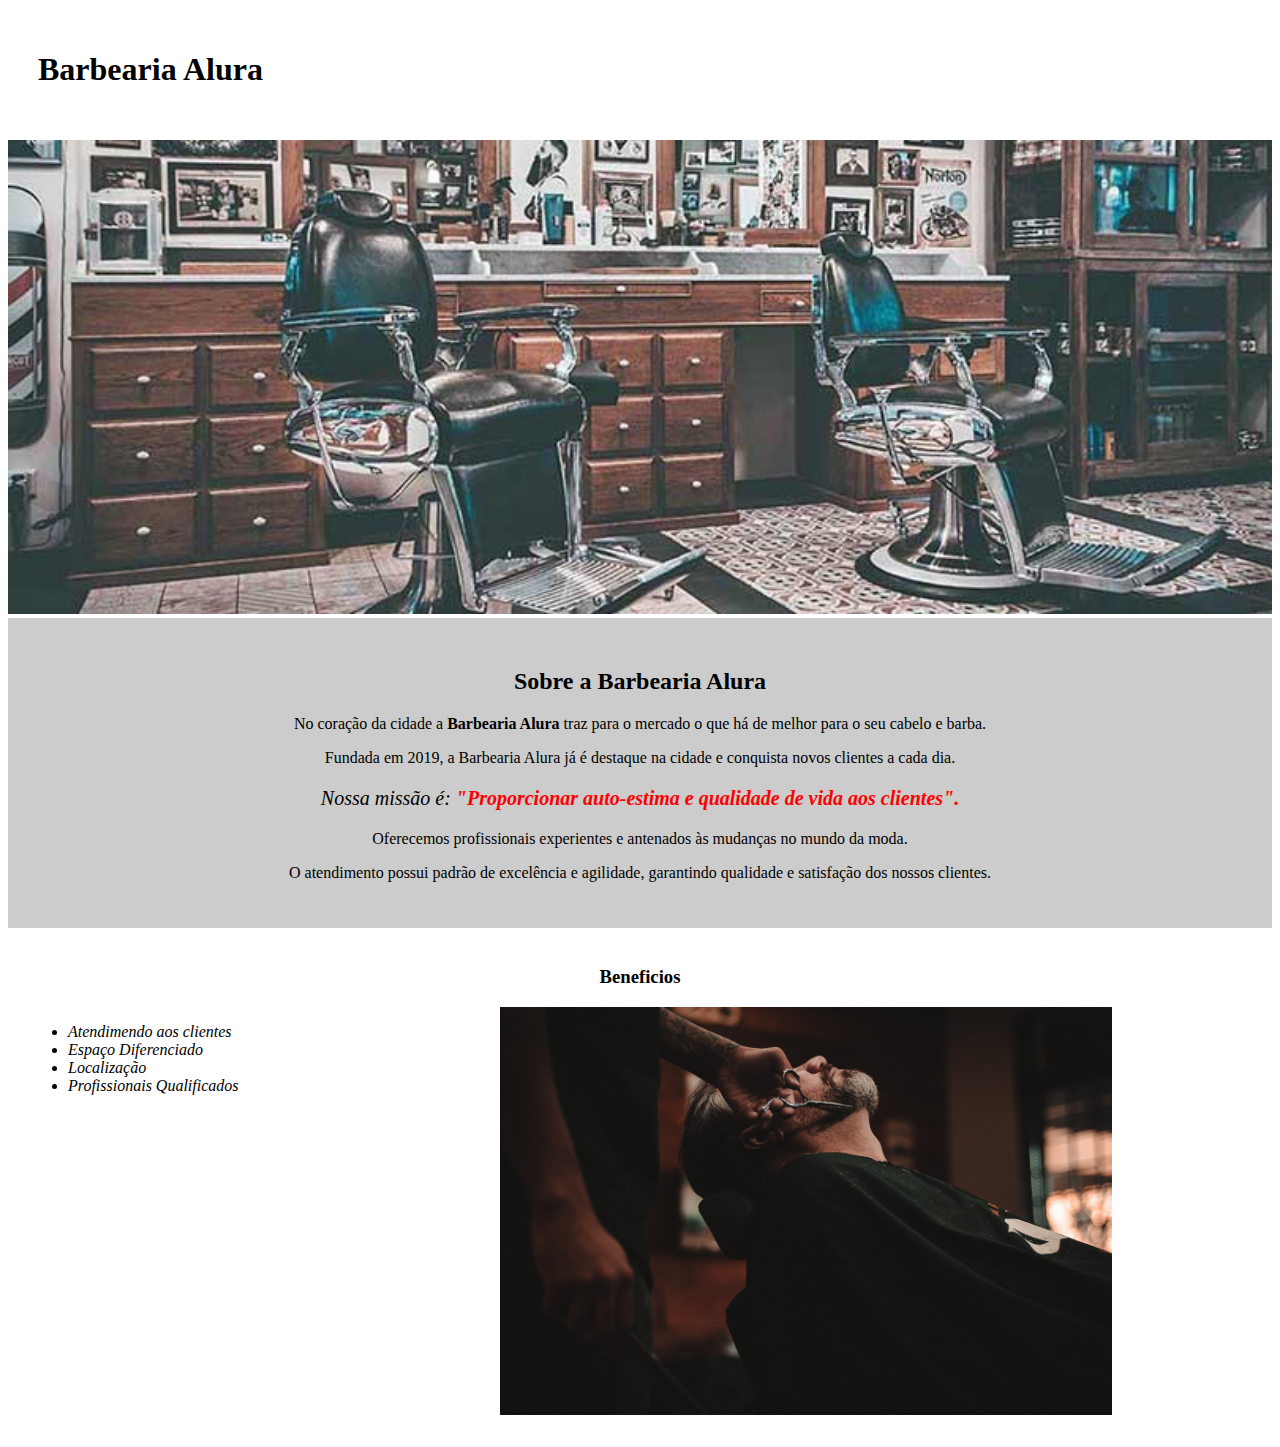
==== index.html @ 60bf3281 "curso 1 finalizado" ====
<!DOCTYPE html> <!-- versao do html-->
<html lang="pt-br"> <!--Tradução para linguagem do SO-->
    <head> <!--Informações que estão sendo passadas para o navegador-->
        <meta charset="UTF-8"> <!-- Passa a informação dos caracteres/dicionario -->
        <title>Barbearia Alura</title> <!--Titulo da aba do navegador-->
        <link rel="stylesheet" type="text/css" href="css/style.css"> <!--forma mais usada de alterar estilo css-->
    </head> 
    <body> <!--Informações que quer mostrar no navegador-->
        <header><!--Primeira mensagem a ser apresentada-->
            <h1 class="titulo-principal">Barbearia Alura</h1>
        </header>
        <img id="banner" src="img/banner.jpg">
        <div class="principal"> <!--As divisões têm por padrão não interferir na apresentação visual do nosso conteúdo.
             Elas servem para marcarmos nosso conteúdo, e, a partir do CSS fazermos os efeitos que quisermos. 
             Mas como vamos marcar o conteúdo?-->

            <h2 class="titulo-centralizado">Sobre a Barbearia Alura</h2>
            <p>No coração da cidade a <strong> Barbearia Alura </strong> traz para o mercado o que há de melhor para o seu cabelo e barba.</p>
            <p>Fundada em 2019, a Barbearia Alura já é destaque na cidade e conquista novos clientes a cada dia.</p>
            <p id="missao"><em>Nossa missão é: 
                <strong>"Proporcionar auto-estima e qualidade de vida aos clientes".</em></strong></p>  <!-- Italico -->
            <p>Oferecemos profissionais experientes e antenados às mudanças no mundo da moda.</p>
            <p>O atendimento possui padrão de excelência e agilidade, garantindo qualidade e satisfação dos nossos clientes.</p>
        </div>

        <div class="beneficios">
            <h3 class="titulo-centralizado"> Beneficios </h3>
            <ul> <!--As listas não numeradas são usadas para listar itens, sem se preocupar com sua sequência-->
            <li class="itens">Atendimendo aos clientes </li> <!--é usado para representar um item que faz parte de uma lista-->
            <li class="itens">Espaço Diferenciado </li>
            <li class="itens">Localização </li>
            <li class="itens">Profissionais Qualificados </li>
            </ul>
        <img src="img/beneficios.jpg" class="imagembeneficio">
        </div>
    </body>
</html>
---- css/style.css ----
/**CORES: Hexadecimal, RGB e com os nomes das cores, O CSS não aceita a representação das cores em binários e numérica. */
/** Estrutura do css segue a estrutura do html */
body{
 
}

.principal {
    background: #CCCCCC;
    padding: 30px;
}

#banner{ /** chamada por id */
    width: 100%;
}

.titulo-principal{
    padding: 30px;
}

p {
    text-align: center
    
}

#missao{ 
    font-size: 20px;
    text-align: center
}

em strong{ /** vai buscar o strong apenas dentro do em */
    color: #FF0000
}

.itens{
    font-style: italic
}

.beneficios{
    padding: 20px;
    background: #FFFFFF
}

.titulo-centralizado{
    text-align: center
}

ul{
    display: inline-block;
    vertical-align: top;
    width: 20%;
    margin-right: 15%;
}

.imagembeneficio{
    width: 50%
}
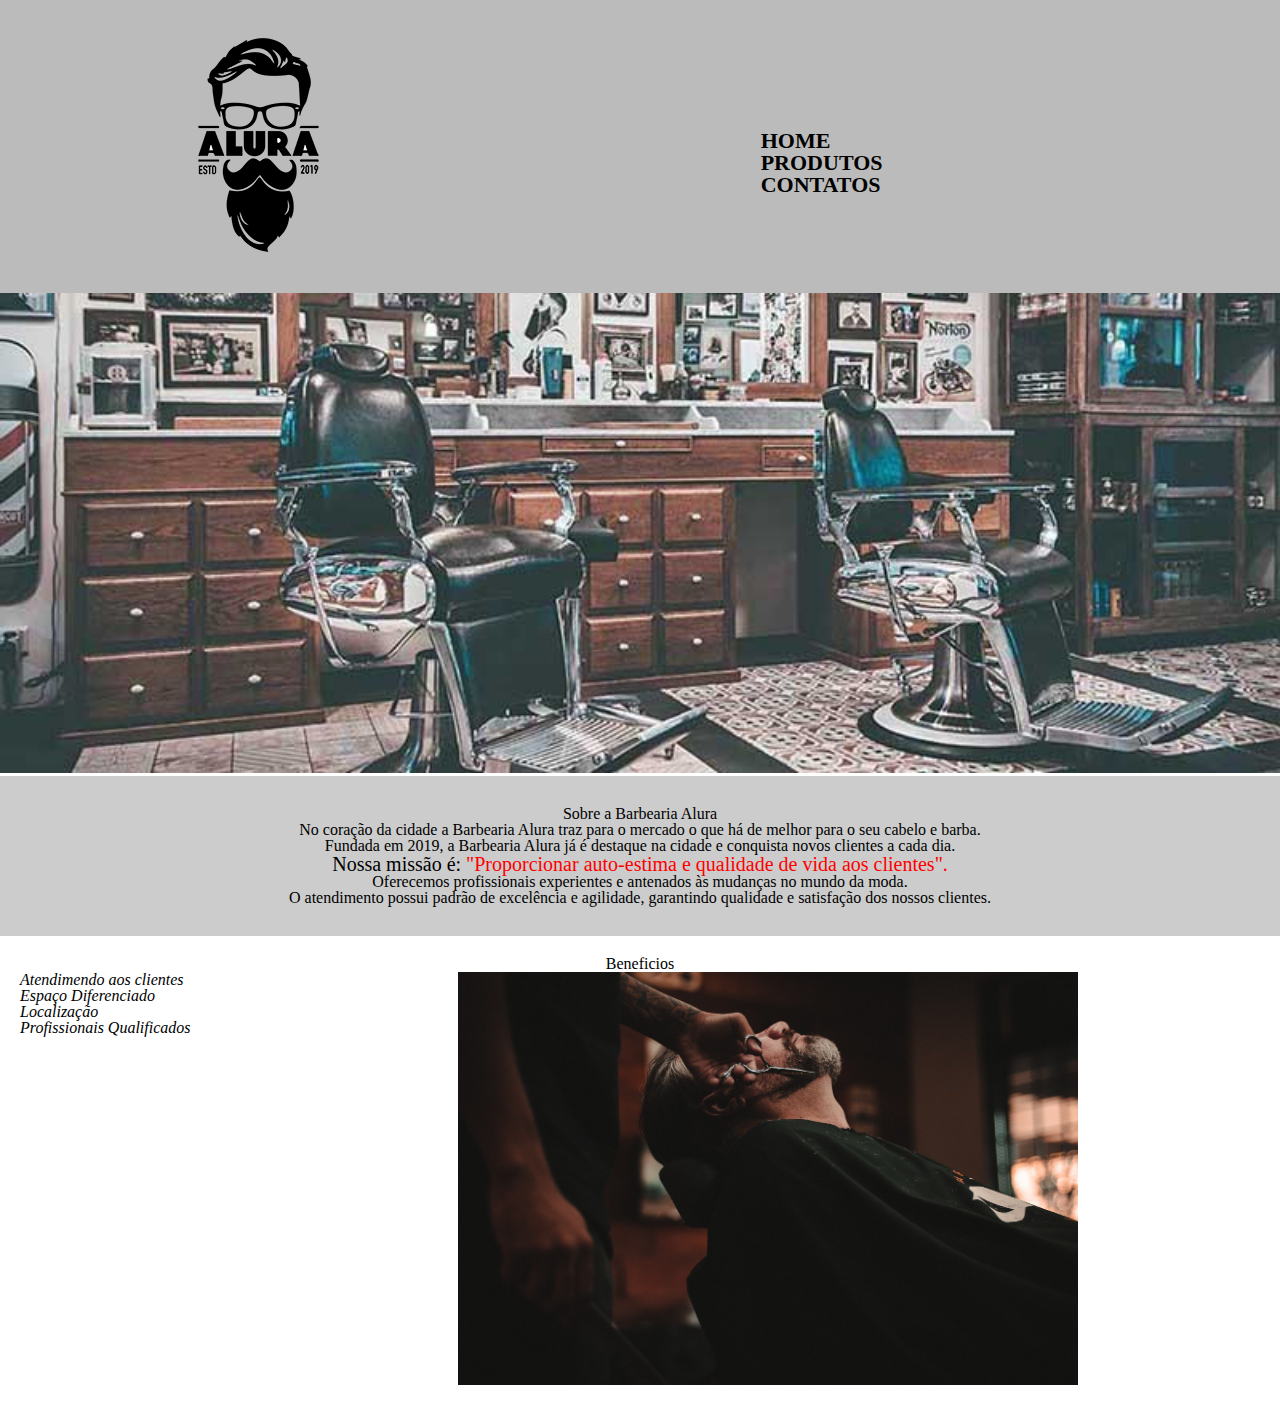
==== commit 39071e89: "pagina produtos" ====
--- a/index.html
+++ b/index.html
@@ -3,12 +3,23 @@
     <head> <!--Informações que estão sendo passadas para o navegador-->
         <meta charset="UTF-8"> <!-- Passa a informação dos caracteres/dicionario -->
         <title>Barbearia Alura</title> <!--Titulo da aba do navegador-->
+        <link rel="stylesheet" href="css/reset.css">
         <link rel="stylesheet" type="text/css" href="css/style.css"> <!--forma mais usada de alterar estilo css-->
+        <link rel="stylesheet" type="text/css" href="css/produtos.css">
     </head> 
     <body> <!--Informações que quer mostrar no navegador-->
-        <header><!--Primeira mensagem a ser apresentada-->
-            <h1 class="titulo-principal">Barbearia Alura</h1>
-        </header>
+        <header>
+                <div class="caixa">
+                    <h1><img src="img/logo.png"></h1>
+                    <nav> <!--Navegação-->
+                    <ul>
+                        <li><a href="index.html">Home</a></li>
+                        <li><a href="produtos.html">Produtos</a></li>
+                        <li><a href="contatos.html">Contatos</a></li>
+                    </ul>
+                    </nav>
+                </div>
+            </header>
         <img id="banner" src="img/banner.jpg">
         <div class="principal"> <!--As divisões têm por padrão não interferir na apresentação visual do nosso conteúdo.
              Elas servem para marcarmos nosso conteúdo, e, a partir do CSS fazermos os efeitos que quisermos. 
--- a/css/style.css
+++ b/css/style.css
@@ -45,7 +45,7 @@
 }
 
 ul{
-    display: inline-block;
+    display: inline-block; /* O tamanho pode ser ajustado, tanto na largura, quanto na altura. */
     vertical-align: top;
     width: 20%;
     margin-right: 15%;
--- a/css/produtos.css
+++ b/css/produtos.css
@@ -0,0 +1,65 @@
+header{
+    background: #BBBBBB;
+    padding: 20px 0; 
+}
+.caixa{
+    position: relative;
+    width: 940px; /* largura padrao da web */
+    margin: 0 auto;
+
+}
+
+nav{
+    position: absolute;
+    top: 110px;
+    right: 0px;
+}
+
+nav li{
+/* Forma de como os itens são exibidos (Display) inline = tag = conteudo / block = sempre 100% da pagina*/
+display: inline;
+/* Inline as listas que estavam em colunas viram linhas */
+    margin: 0 0 0 15px;
+}
+
+nav a{
+    text-transform: uppercase;
+    color: #000000;
+    font-weight: bold;
+    font-size: 22px;
+    text-decoration: none;
+}
+
+.produtos{
+    width: 940px;
+    margin: 0 auto;
+    padding: 50px 0px;
+}
+
+.produtos li{
+    display: inline-block; /* O tamanho pode ser ajustado, tanto na largura, quanto na altura. */
+    text-align: center;
+    width: 30%;
+    vertical-align: top;
+    margin: 0 1.5%; /* espaçamento interno */
+    padding: 30px 20px;
+    box-sizing: border-box;
+    border: 2px solid #000000; /* borda fica posicionada entre o padding e a margin. */
+    border-radius: 10px;  
+}
+
+.produtos h2{
+    font-size: 30px;
+    font-weight: bold;
+
+}
+
+.produto-descr{
+    font-size: 18px;
+}
+
+.produto-preco{
+    font-size: 22px;
+    font-weight: bold;
+    margin: 10px 0 0;
+}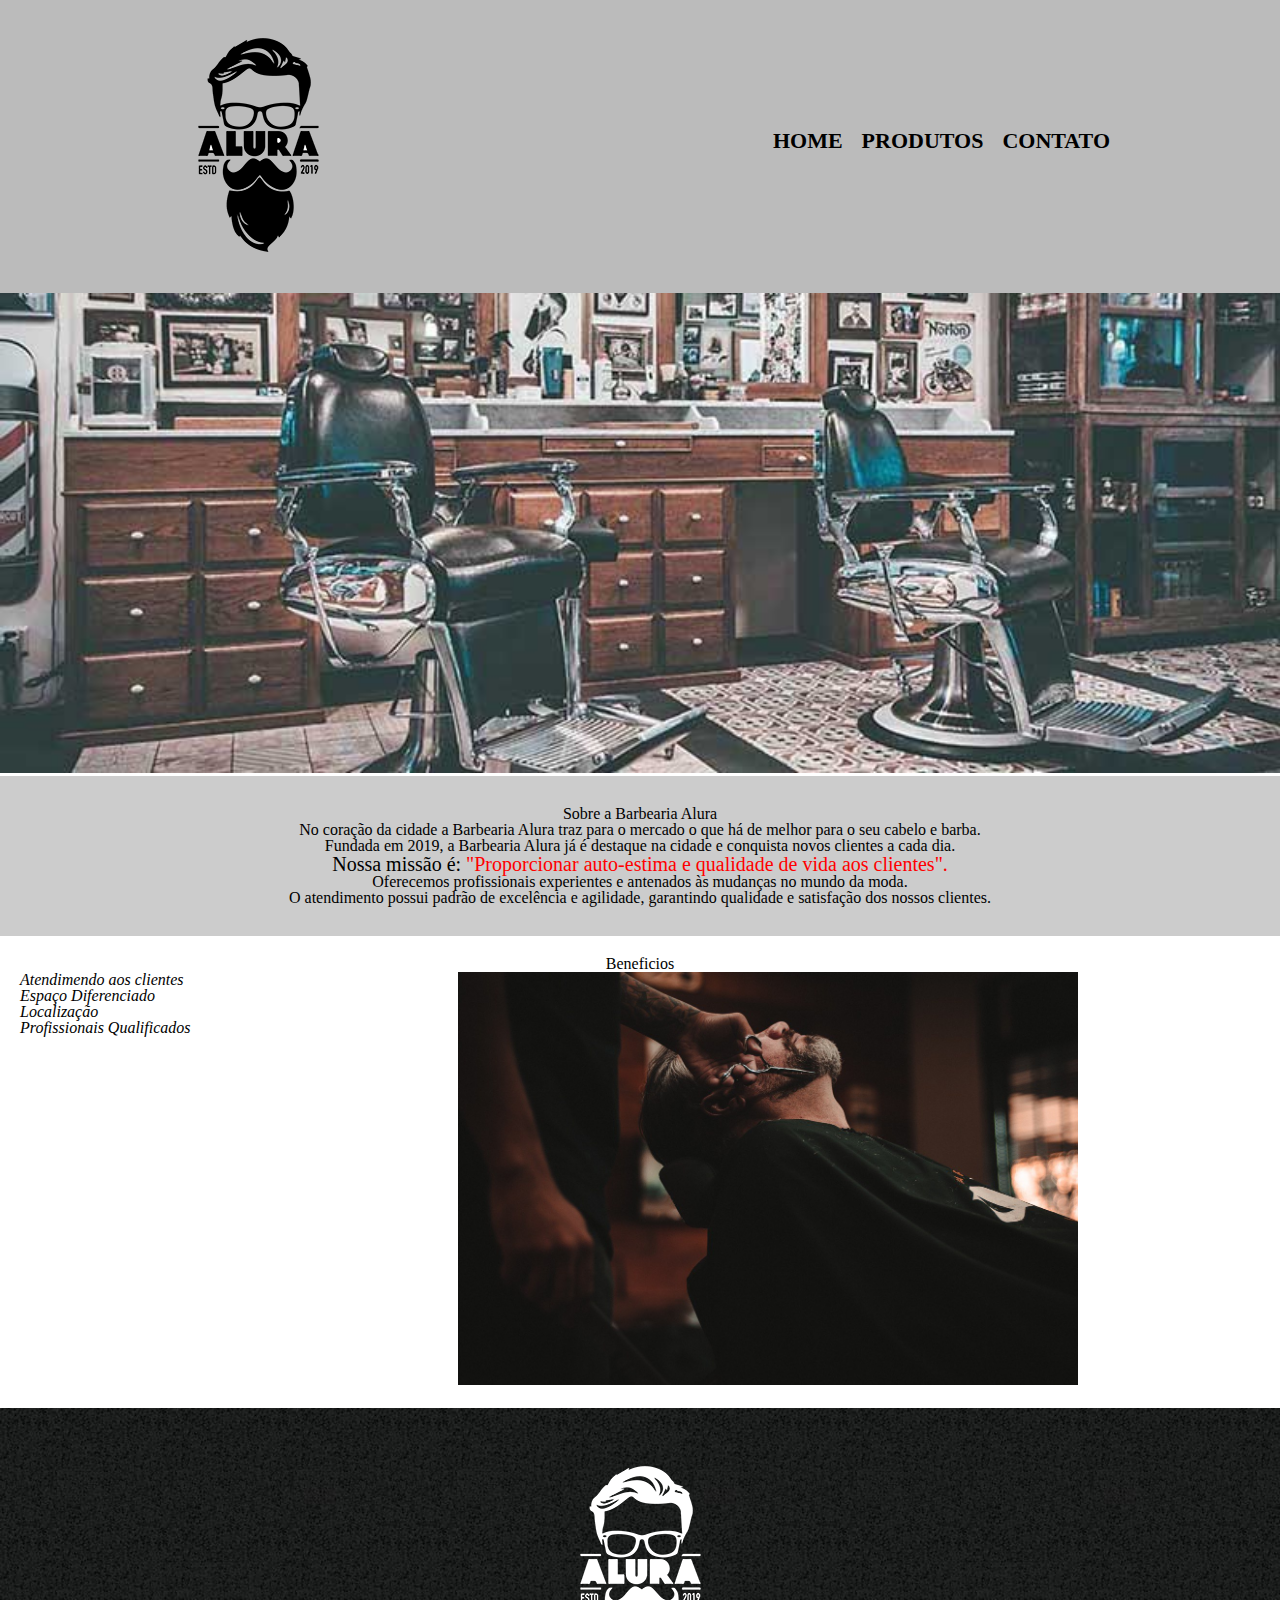
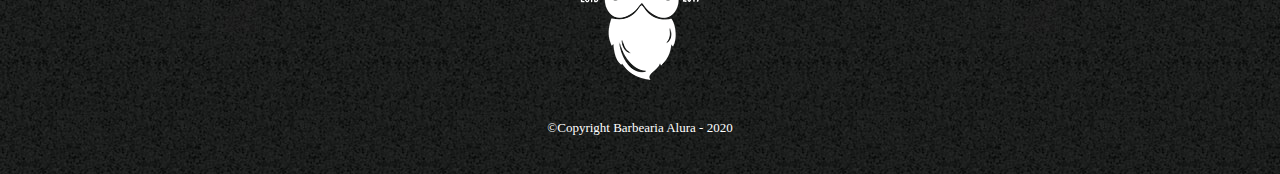
==== commit 390a5c14: "curso 3 de html" ====
--- a/index.html
+++ b/index.html
@@ -1,25 +1,25 @@
-<!DOCTYPE html> <!-- versao do html-->
-<html lang="pt-br"> <!--Tradução para linguagem do SO-->
-    <head> <!--Informações que estão sendo passadas para o navegador-->
-        <meta charset="UTF-8"> <!-- Passa a informação dos caracteres/dicionario -->
-        <title>Barbearia Alura</title> <!--Titulo da aba do navegador-->
+<!DOCTYPE html>
+<html lang="pt-br">
+    <head>
+        <meta charset="UTF-8" />
+        <title>Barbearia Alura</title>
         <link rel="stylesheet" href="css/reset.css">
-        <link rel="stylesheet" type="text/css" href="css/style.css"> <!--forma mais usada de alterar estilo css-->
-        <link rel="stylesheet" type="text/css" href="css/produtos.css">
-    </head> 
-    <body> <!--Informações que quer mostrar no navegador-->
-        <header>
-                <div class="caixa">
-                    <h1><img src="img/logo.png"></h1>
-                    <nav> <!--Navegação-->
-                    <ul>
-                        <li><a href="index.html">Home</a></li>
-                        <li><a href="produtos.html">Produtos</a></li>
-                        <li><a href="contatos.html">Contatos</a></li>
-                    </ul>
-                    </nav>
-                </div>
-            </header>
+        <link rel="stylesheet" href="css/style.css">
+        <link rel="stylesheet" href="css/style-home.css">
+    </head>
+    <body>
+    <header>
+        <div class="caixa">
+            <h1><img src="img/logo.png"></h1>
+            <nav> <!--Navegação-->
+            <ul class="navegacao">
+                <li><a href="index.html">Home</a></li>
+                <li><a href="produtos.html">Produtos</a></li>
+                <li><a href="contato.html">Contato</a></li>
+            </ul>
+            </nav>
+        </div>
+    </header>
         <img id="banner" src="img/banner.jpg">
         <div class="principal"> <!--As divisões têm por padrão não interferir na apresentação visual do nosso conteúdo.
              Elas servem para marcarmos nosso conteúdo, e, a partir do CSS fazermos os efeitos que quisermos. 
@@ -44,5 +44,9 @@
             </ul>
         <img src="img/beneficios.jpg" class="imagembeneficio">
         </div>
+        <footer> <!--Rodapé-->
+            <img src="img/logo-branco.png">
+            <p class="copyright">©Copyright Barbearia Alura - 2020</p>
+        </footer>
     </body>
 </html>--- a/css/style.css
+++ b/css/style.css
@@ -1,56 +1,120 @@
-/**CORES: Hexadecimal, RGB e com os nomes das cores, O CSS não aceita a representação das cores em binários e numérica. */
-/** Estrutura do css segue a estrutura do html */
-body{
- 
+header{
+    background: #BBBBBB;
+    padding: 20px 0; 
+}
+.caixa{
+    position: relative;
+    width: 940px; /* largura padrao da web */
+    margin: 0 auto;
+
 }
 
-.principal {
-    background: #CCCCCC;
-    padding: 30px;
+nav{
+    position: absolute;
+    top: 110px;
+    right: 0px;
 }
 
-#banner{ /** chamada por id */
-    width: 100%;
+nav li{
+/* Forma de como os itens são exibidos (Display) inline = tag = conteudo / block = sempre 100% da pagina*/
+display: inline;
+/* Inline as listas que estavam em colunas viram linhas */
+    margin: 0 0 0 15px;
 }
 
-.titulo-principal{
-    padding: 30px;
+nav a{
+    text-transform: uppercase;
+    color: #000000;
+    font-weight: bold;
+    font-size: 22px;
+    text-decoration: none;
+}
+nav a:hover {  /* Efeito ao passar no link */
+    color: #c78c19;
+    text-decoration: underline;
 }
 
-p {
-    text-align: center
+.produtos{
+    width: 940px;
+    margin: 0 auto;
+    padding: 50px 0px;
+}
+
+.produtos li{
+    display: inline-block; /* O tamanho pode ser ajustado, tanto na largura, quanto na altura. */
+    text-align: center;
+    width: 30%;
+    vertical-align: top;
+    margin: 0 1.5%; /* espaçamento interno */
+    padding: 30px 20px;
+    box-sizing: border-box;
+    border: 2px solid #000000; /* borda fica posicionada entre o padding e a margin. */
+    border-radius: 10px;  
+}
+
+.produtos li:hover{
+    border-color: #c78c19;
+}
+.produtos li:active{
+    border-color: #088c19;
+}
+
+.produtos li:hover h2{
+    font-size: 40px;
+}
+
+.produtos h2{
+    font-size: 30px;
+    font-weight: bold;
+
+}
+
+.produto-descr{
+    font-size: 18px;
+}
+
+.produto-preco{
+    font-size: 22px;
+    font-weight: bold;
+    margin: 10px 0 0;
+}
+
+footer{
+    text-align: center;
+    background: url("../img/bg.jpg");
+    padding: 40px 0px;
+}
+
+.copyright{
+    color: #FFFFFF;
+    font-size: 13px;
+    margin-top: 20px;
     
 }
 
-#missao{ 
-    font-size: 20px;
-    text-align: center
+main{
+    width: 940px;
+    margin: 0 auto;
+
 }
 
-em strong{ /** vai buscar o strong apenas dentro do em */
-    color: #FF0000
+form{
+    margin: 40px 0;
 }
 
-.itens{
-    font-style: italic
+form label, form p{
+    font-size: 20px;
+    display: block;
+    margin-bottom: 10px;
 }
 
-.beneficios{
-    padding: 20px;
-    background: #FFFFFF
+.input-padrao{
+    display: block;
+    margin-bottom: 20px;
+    padding: 10px 25px;
+    width: 50%;
 }
 
-.titulo-centralizado{
-    text-align: center
-}
-
-ul{
-    display: inline-block; /* O tamanho pode ser ajustado, tanto na largura, quanto na altura. */
-    vertical-align: top;
-    width: 20%;
-    margin-right: 15%;
-}
-
-.imagembeneficio{
-    width: 50%
+.checkbox{
+    margin: 20px 0px;
 }--- a/css/style-home.css
+++ b/css/style-home.css
@@ -0,0 +1,62 @@
+/**CORES: Hexadecimal, RGB e com os nomes das cores, O CSS não aceita a representação das cores em binários e numérica. */
+/** Estrutura do css segue a estrutura do html */
+body{
+ 
+}
+
+.principal {
+    background: #CCCCCC;
+    padding: 30px;
+}
+
+#banner{ /** chamada por id */
+    width: 100%;
+}
+
+.titulo-principal{
+    padding: 30px;
+}
+
+p {
+    text-align: center
+    
+}
+
+#missao{ 
+    font-size: 20px;
+    text-align: center
+}
+
+em strong{ /** vai buscar o strong apenas dentro do em */
+    color: #FF0000
+}
+
+.itens{
+    font-style: italic
+}
+
+.beneficios{
+    padding: 20px;
+    background: #FFFFFF
+}
+
+.titulo-centralizado{
+    text-align: center
+}
+
+ul{
+    display: inline-block; /* O tamanho pode ser ajustado, tanto na largura, quanto na altura. */
+    vertical-align: top;
+    width: 20%;
+    margin-right: 15%;
+}
+
+.navegacao{
+    display: inline;
+/* Inline as listas que estavam em colunas viram linhas */
+    margin: 0 0 0 15px;
+}
+
+.imagembeneficio{
+    width: 50%
+}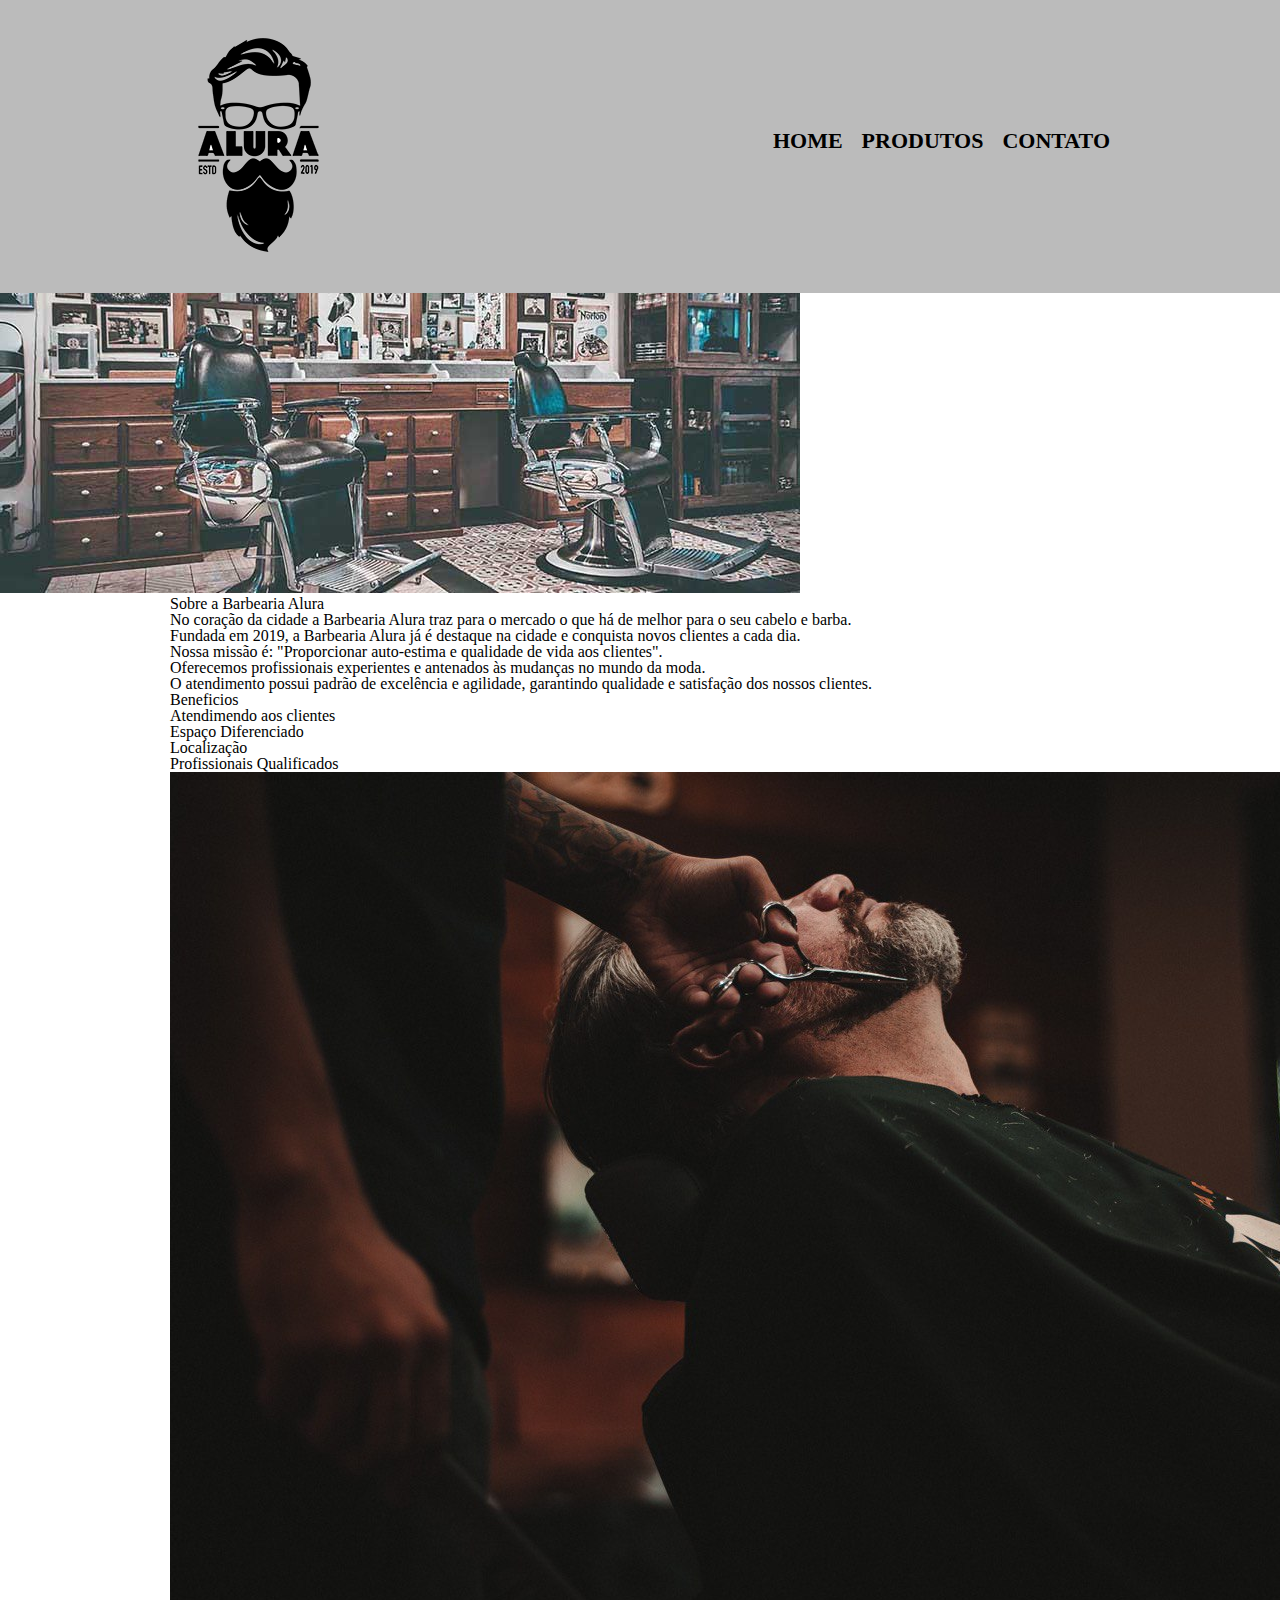
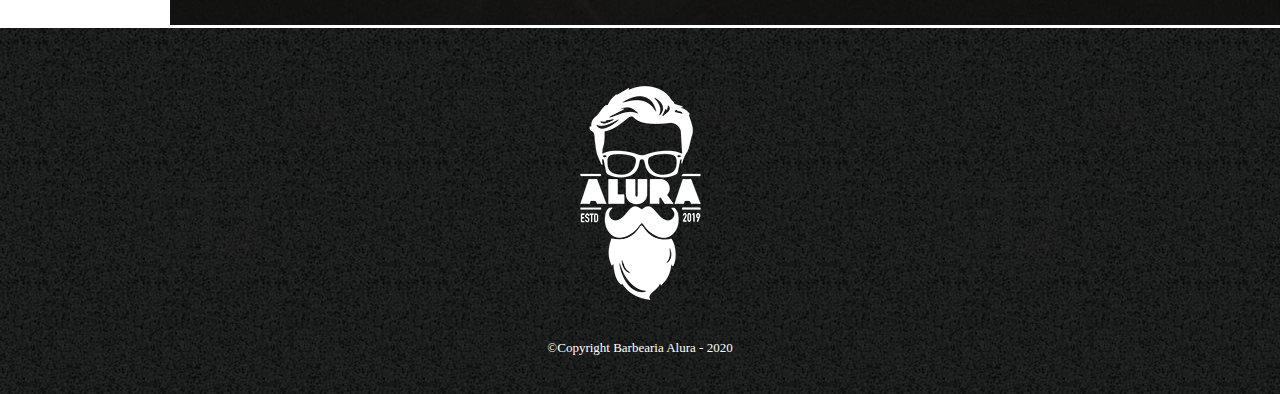
==== commit d397bc22: "curso pt 4" ====
--- a/index.html
+++ b/index.html
@@ -5,12 +5,11 @@
         <title>Barbearia Alura</title>
         <link rel="stylesheet" href="css/reset.css">
         <link rel="stylesheet" href="css/style.css">
-        <link rel="stylesheet" href="css/style-home.css">
     </head>
     <body>
     <header>
         <div class="caixa">
-            <h1><img src="img/logo.png"></h1>
+            <h1><img src="img/logo.png" alt="Logo da Barbearia Alura"></h1>
             <nav> <!--Navegação-->
             <ul class="navegacao">
                 <li><a href="index.html">Home</a></li>
@@ -20,11 +19,10 @@
             </nav>
         </div>
     </header>
+
         <img id="banner" src="img/banner.jpg">
-        <div class="principal"> <!--As divisões têm por padrão não interferir na apresentação visual do nosso conteúdo.
-             Elas servem para marcarmos nosso conteúdo, e, a partir do CSS fazermos os efeitos que quisermos. 
-             Mas como vamos marcar o conteúdo?-->
-
+    <main>
+        <section class="principal">
             <h2 class="titulo-centralizado">Sobre a Barbearia Alura</h2>
             <p>No coração da cidade a <strong> Barbearia Alura </strong> traz para o mercado o que há de melhor para o seu cabelo e barba.</p>
             <p>Fundada em 2019, a Barbearia Alura já é destaque na cidade e conquista novos clientes a cada dia.</p>
@@ -32,9 +30,9 @@
                 <strong>"Proporcionar auto-estima e qualidade de vida aos clientes".</em></strong></p>  <!-- Italico -->
             <p>Oferecemos profissionais experientes e antenados às mudanças no mundo da moda.</p>
             <p>O atendimento possui padrão de excelência e agilidade, garantindo qualidade e satisfação dos nossos clientes.</p>
-        </div>
+            </section>
 
-        <div class="beneficios">
+        <section class="beneficios">
             <h3 class="titulo-centralizado"> Beneficios </h3>
             <ul> <!--As listas não numeradas são usadas para listar itens, sem se preocupar com sua sequência-->
             <li class="itens">Atendimendo aos clientes </li> <!--é usado para representar um item que faz parte de uma lista-->
@@ -43,9 +41,11 @@
             <li class="itens">Profissionais Qualificados </li>
             </ul>
         <img src="img/beneficios.jpg" class="imagembeneficio">
-        </div>
+        </section>
+
+    </main>
         <footer> <!--Rodapé-->
-            <img src="img/logo-branco.png">
+            <img src="img/logo-branco.png" alt="Logo da Barbearia Alura">
             <p class="copyright">©Copyright Barbearia Alura - 2020</p>
         </footer>
     </body>
--- a/css/style.css
+++ b/css/style.css
@@ -102,7 +102,7 @@
     margin: 40px 0;
 }
 
-form label, form p{
+form label, form legend{
     font-size: 20px;
     display: block;
     margin-bottom: 10px;
@@ -117,4 +117,38 @@
 
 .checkbox{
     margin: 20px 0px;
+}
+
+.enviar{
+    width: 40%;
+    padding: 15px 0;
+    background: orange;
+    color: white;
+    font-weight: bold;
+    font-size: 18px;
+    border: none;
+    border-radius: 5px;
+    transition: 1s all;
+    cursor: pointer;
+}
+
+.enviar:hover{
+    background: darkorange;
+    transform:  scale(1.1);
+}
+
+table{
+    margin: 20px 0 40px;
+}
+
+thead{
+    background: #555555;
+    color: white;
+    font-weight: bold;
+
+}
+
+td, th{
+    border: 1px solid #000000;
+    padding: 15px 8px;
 }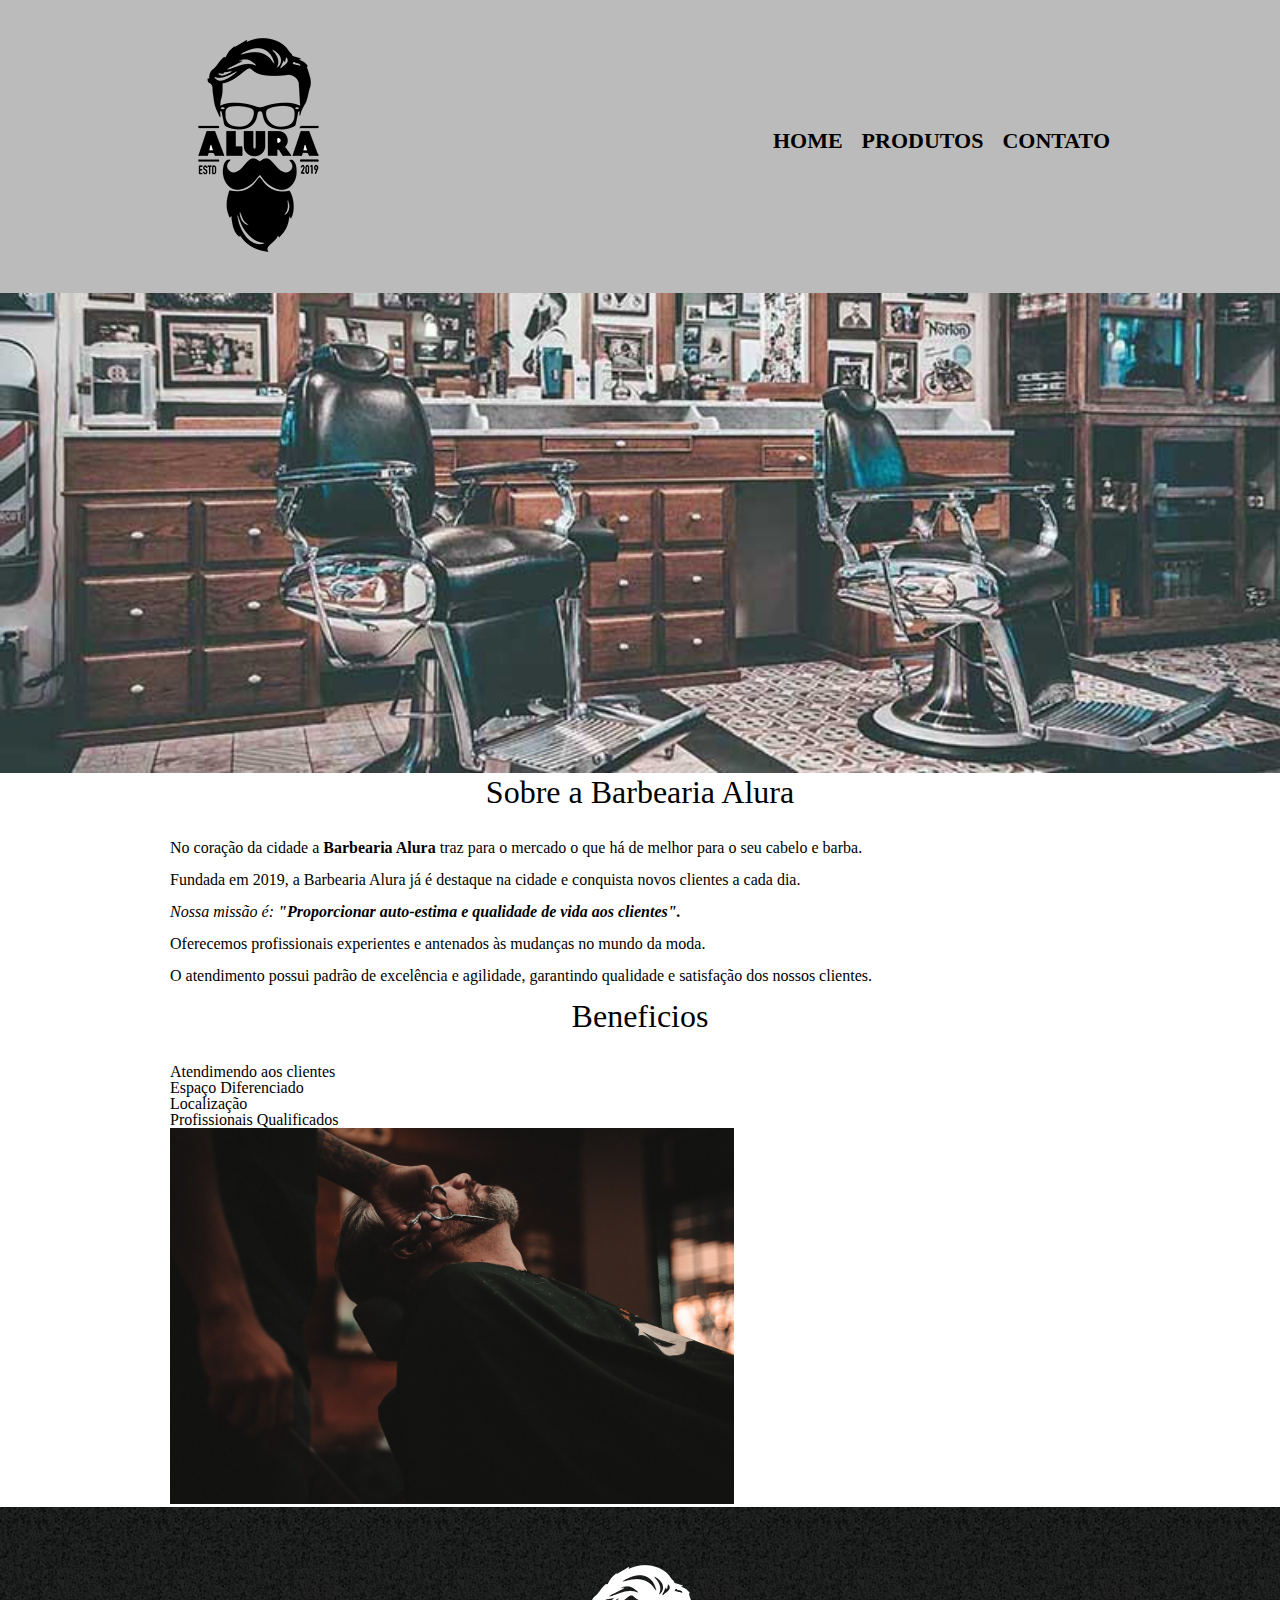
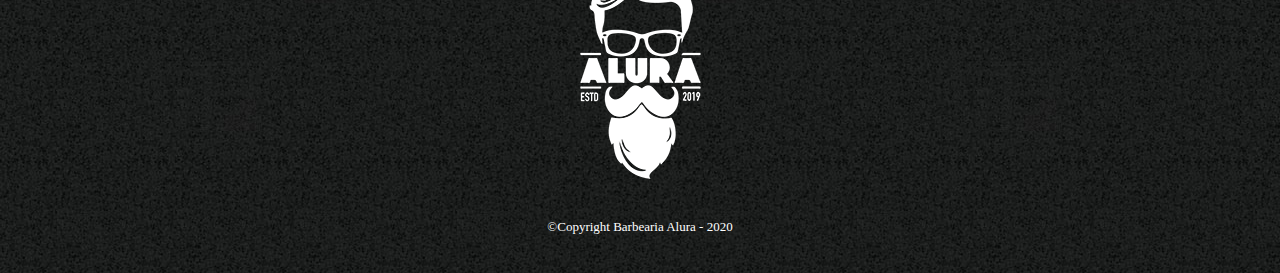
==== commit bea089e2: "parte 4" ====
--- a/index.html
+++ b/index.html
@@ -20,10 +20,10 @@
         </div>
     </header>
 
-        <img id="banner" src="img/banner.jpg">
+        <img class="banner" src="img/banner.jpg">
     <main>
         <section class="principal">
-            <h2 class="titulo-centralizado">Sobre a Barbearia Alura</h2>
+            <h2 class="titulo-principal">Sobre a Barbearia Alura</h2>
             <p>No coração da cidade a <strong> Barbearia Alura </strong> traz para o mercado o que há de melhor para o seu cabelo e barba.</p>
             <p>Fundada em 2019, a Barbearia Alura já é destaque na cidade e conquista novos clientes a cada dia.</p>
             <p id="missao"><em>Nossa missão é: 
@@ -33,14 +33,14 @@
             </section>
 
         <section class="beneficios">
-            <h3 class="titulo-centralizado"> Beneficios </h3>
+            <h3 class="titulo-principal"> Beneficios </h3>
             <ul> <!--As listas não numeradas são usadas para listar itens, sem se preocupar com sua sequência-->
             <li class="itens">Atendimendo aos clientes </li> <!--é usado para representar um item que faz parte de uma lista-->
             <li class="itens">Espaço Diferenciado </li>
             <li class="itens">Localização </li>
             <li class="itens">Profissionais Qualificados </li>
             </ul>
-        <img src="img/beneficios.jpg" class="imagembeneficio">
+        <img src="img/beneficios.jpg" class="imagem-beneficio">
         </section>
 
     </main>
--- a/css/style.css
+++ b/css/style.css
@@ -151,4 +151,32 @@
 td, th{
     border: 1px solid #000000;
     padding: 15px 8px;
+}
+
+/* CSS da pagina inicial */
+
+.banner{
+    width: 100%;
+}
+
+.titulo-principal{
+    text-align: center;
+    font-size: 2em;
+    margin: 0 0 1em;
+}
+
+.principal p {
+    margin:  0 0 1em;
+}
+
+.principal strong{
+    font-weight: bold;
+}
+
+.principal em {
+    font-style: italic;
+}
+
+.imagem-beneficio{
+    width: 60%;
 }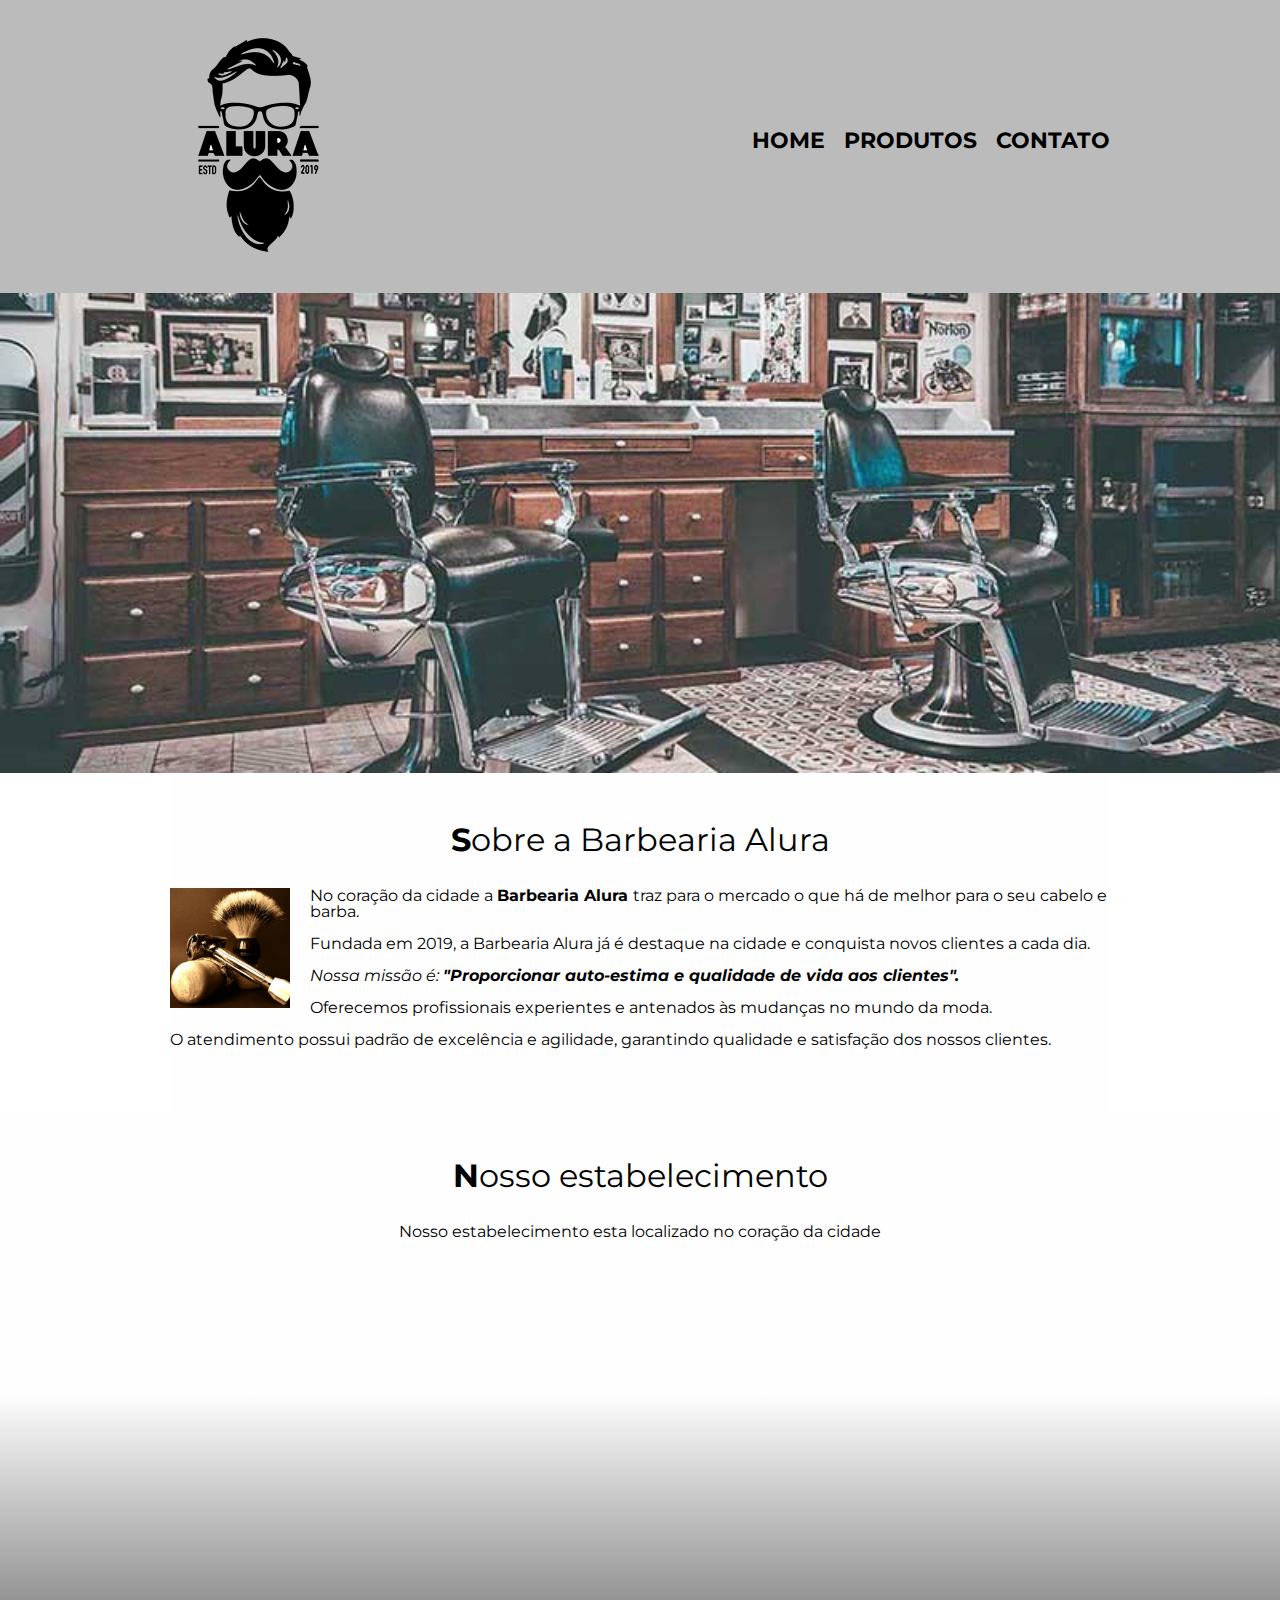
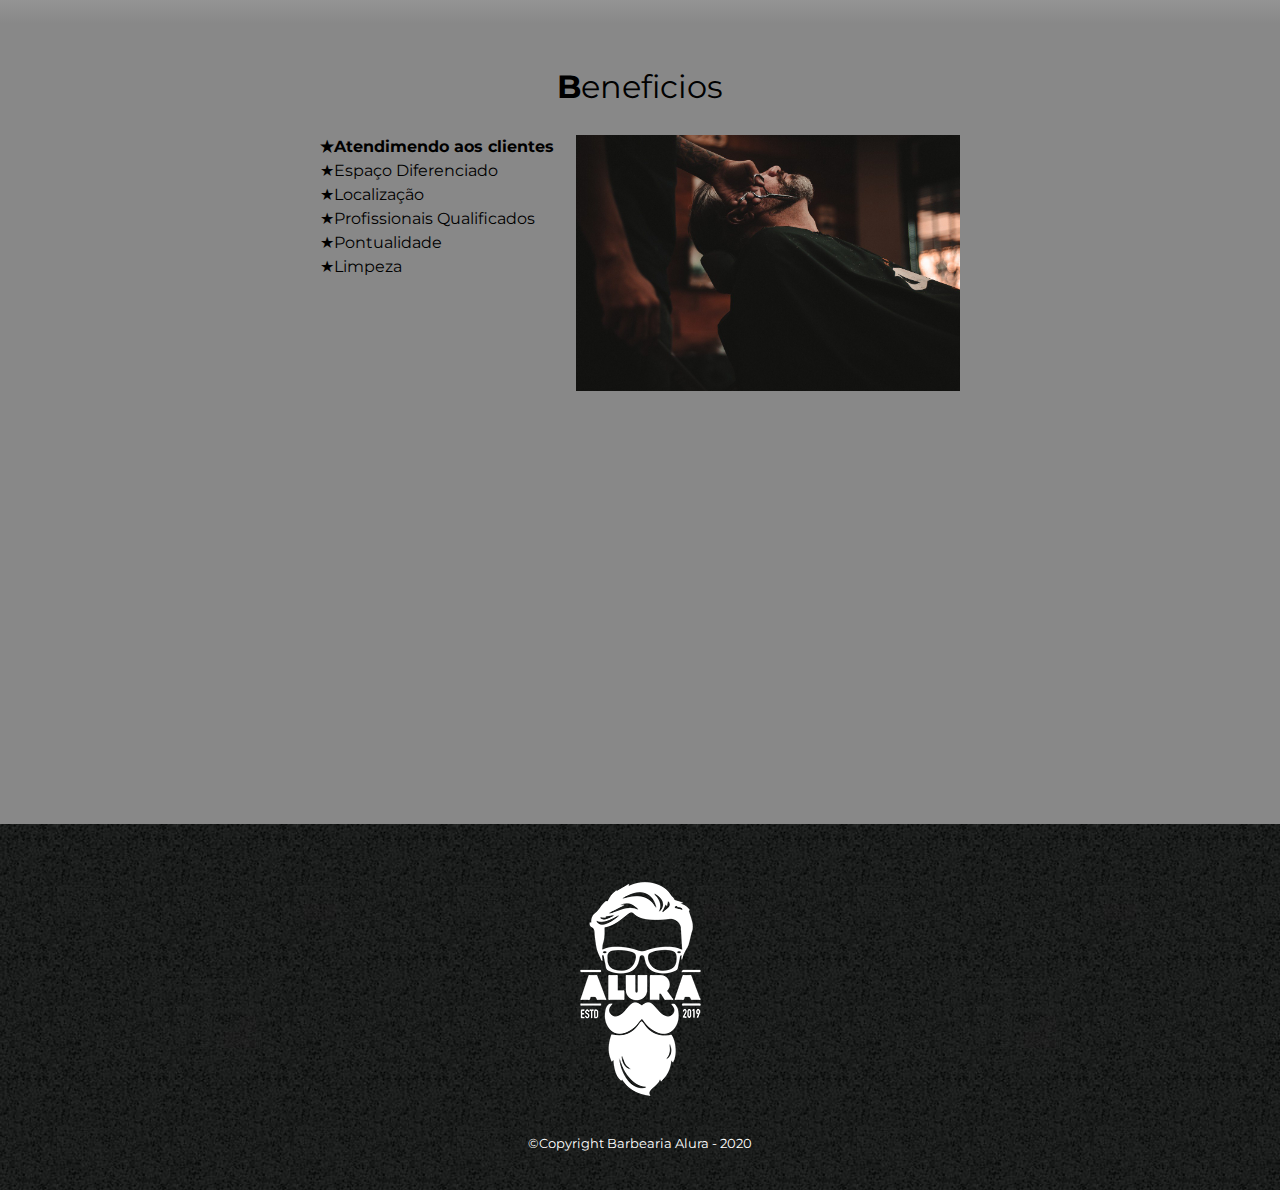
==== commit b852f903: "curso parte 4" ====
--- a/index.html
+++ b/index.html
@@ -5,6 +5,7 @@
         <title>Barbearia Alura</title>
         <link rel="stylesheet" href="css/reset.css">
         <link rel="stylesheet" href="css/style.css">
+        <link href="https://fonts.googleapis.com/css?family=Montserrat&display=swap" rel="stylesheet">
     </head>
     <body>
     <header>
@@ -24,6 +25,7 @@
     <main>
         <section class="principal">
             <h2 class="titulo-principal">Sobre a Barbearia Alura</h2>
+            <img class="utensilios" src="img/utensilios.jpg" alt="Utensilios de um barbeiro">
             <p>No coração da cidade a <strong> Barbearia Alura </strong> traz para o mercado o que há de melhor para o seu cabelo e barba.</p>
             <p>Fundada em 2019, a Barbearia Alura já é destaque na cidade e conquista novos clientes a cada dia.</p>
             <p id="missao"><em>Nossa missão é: 
@@ -32,15 +34,28 @@
             <p>O atendimento possui padrão de excelência e agilidade, garantindo qualidade e satisfação dos nossos clientes.</p>
             </section>
 
+        <section class="mapa">
+            <h3 class="titulo-principal">Nosso estabelecimento</h3>
+            <p>Nosso estabelecimento esta localizado no coração da cidade</p>
+            <div class="mapa-conteudo"><iframe src="https://www.google.com/maps/embed?pb=!1m18!1m12!1m3!1d3656.448598130865!2d-46.63465338487053!3d-23.588239368470866!2m3!1f0!2f0!3f0!3m2!1i1024!2i768!4f13.1!3m3!1m2!1s0x94ce5a2b2ed7f3a1%3A0xab35da2f5ca62674!2sCaelum%20-%20Escola%20de%20Tecnologia!5e0!3m2!1spt-BR!2sbr!4v1580317462228!5m2!1spt-BR!2sbr"
+            width="100%" height="300" frameborder="0" style="border:0;" allowfullscreen=""></iframe></div>
+        </section>
+
         <section class="beneficios">
             <h3 class="titulo-principal"> Beneficios </h3>
-            <ul> <!--As listas não numeradas são usadas para listar itens, sem se preocupar com sua sequência-->
-            <li class="itens">Atendimendo aos clientes </li> <!--é usado para representar um item que faz parte de uma lista-->
-            <li class="itens">Espaço Diferenciado </li>
-            <li class="itens">Localização </li>
-            <li class="itens">Profissionais Qualificados </li>
-            </ul>
-        <img src="img/beneficios.jpg" class="imagem-beneficio">
+            <div class="conteudo-beneficio">
+                <ul class="lista-beneficio"> <!--As listas não numeradas são usadas para listar itens, sem se preocupar com sua sequência-->
+                <li class="itens">Atendimendo aos clientes </li> <!--é usado para representar um item que faz parte de uma lista-->
+                <li class="itens">Espaço Diferenciado </li>
+                <li class="itens">Localização </li>
+                <li class="itens">Profissionais Qualificados </li>
+                <li class="itens">Pontualidade </li>
+                <li class="itens">Limpeza </li>
+                </ul><img src="img/beneficios.jpg" class="imagem-beneficio">
+            </div>
+            <div class="video">
+                <iframe width="560" height="315" src="https://www.youtube.com/embed/wcVVXUV0YUY" frameborder="0" allow="accelerometer; autoplay; encrypted-media; gyroscope; picture-in-picture" allowfullscreen></iframe>
+            </div>
         </section>
 
     </main>
--- a/css/style.css
+++ b/css/style.css
@@ -1,3 +1,7 @@
+body{
+    font-family: 'Montserrat', sans-serif;
+}
+
 header{
     background: #BBBBBB;
     padding: 20px 0; 
@@ -93,13 +97,16 @@
 }
 
 main{
-    width: 940px;
-    margin: 0 auto;
 
 }
 
 form{
     margin: 40px 0;
+}
+
+.formulario-contato{
+    width: 940px;
+    margin: 0 auto;
 }
 
 form label, form legend{
@@ -163,6 +170,18 @@
     text-align: center;
     font-size: 2em;
     margin: 0 0 1em;
+    clear: left;
+}
+
+.titulo-principal::first-letter{
+    font-weight: bold;
+}
+
+.principal{
+    padding: 3em 0;
+    background: #FEFEFE;
+    width: 940px;
+    margin: 0 auto;
 }
 
 .principal p {
@@ -177,6 +196,60 @@
     font-style: italic;
 }
 
+.itens{
+    line-height: 1.5;
+}
+
+.itens:first-child{ /* se usa para marcar por exemplo o somatorio de uma tabela */
+    font-weight: bold;
+}
+
+.itens::before{
+    content: "★";
+}
+
+.beneficios{
+    padding: 3em 0;
+    background: #888888;
+}
+
 .imagem-beneficio{
     width: 60%;
-}+}
+
+.conteudo-beneficio{
+    width: 640px;
+    margin: 0 auto;
+}
+
+.lista-beneficio{
+    width: 40%;
+    display: inline-block;
+    vertical-align: top;
+}
+
+.utensilios{
+    width: 120px;
+    float: left;
+    margin: 0 20px 20px 0;
+}
+
+.mapa{
+    padding: 3em 0;
+    background: linear-gradient(#FEFEFE 55%,#888888);
+}
+
+.mapa p{
+    margin: 0 0 2em;
+    text-align: center;
+}
+
+.mapa-conteudo{
+    width: 940px;
+    margin: 0 auto;
+}
+
+.video{
+    width: 560px;
+    margin: 2em auto;
+}
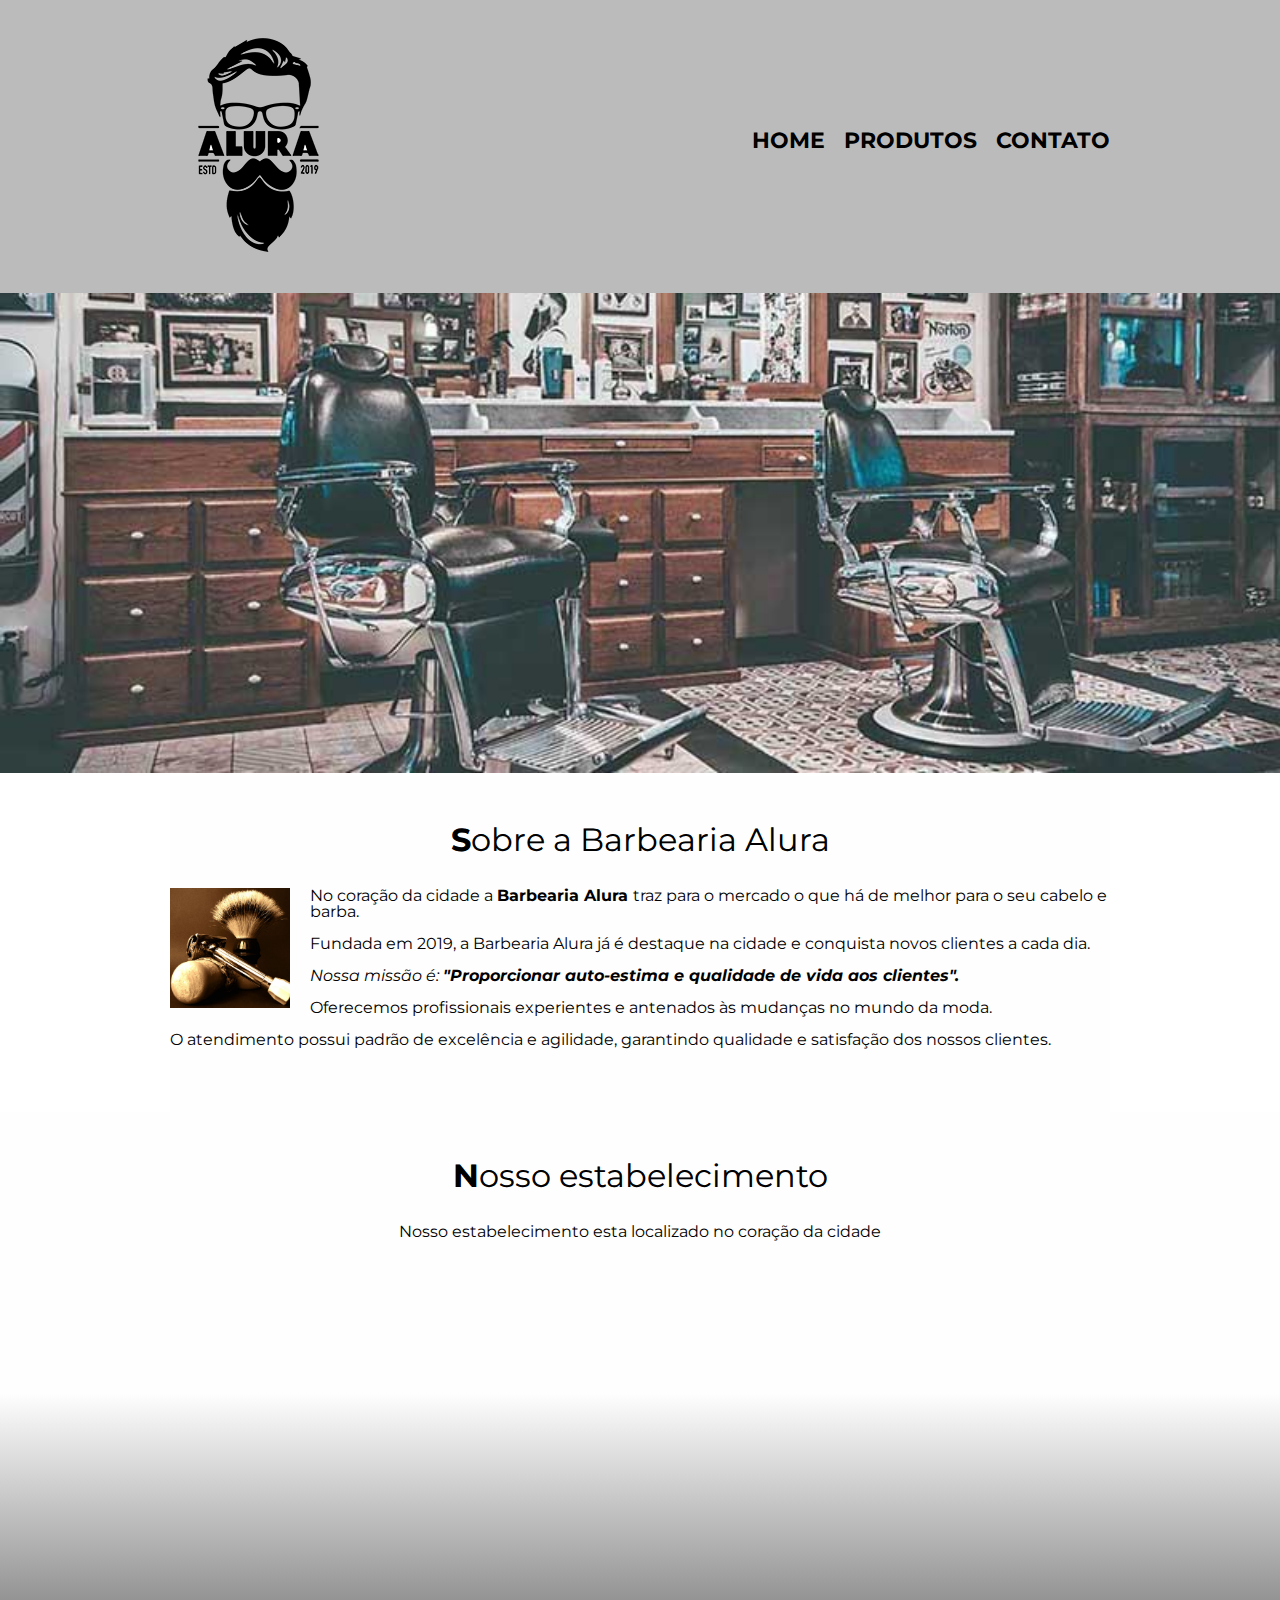
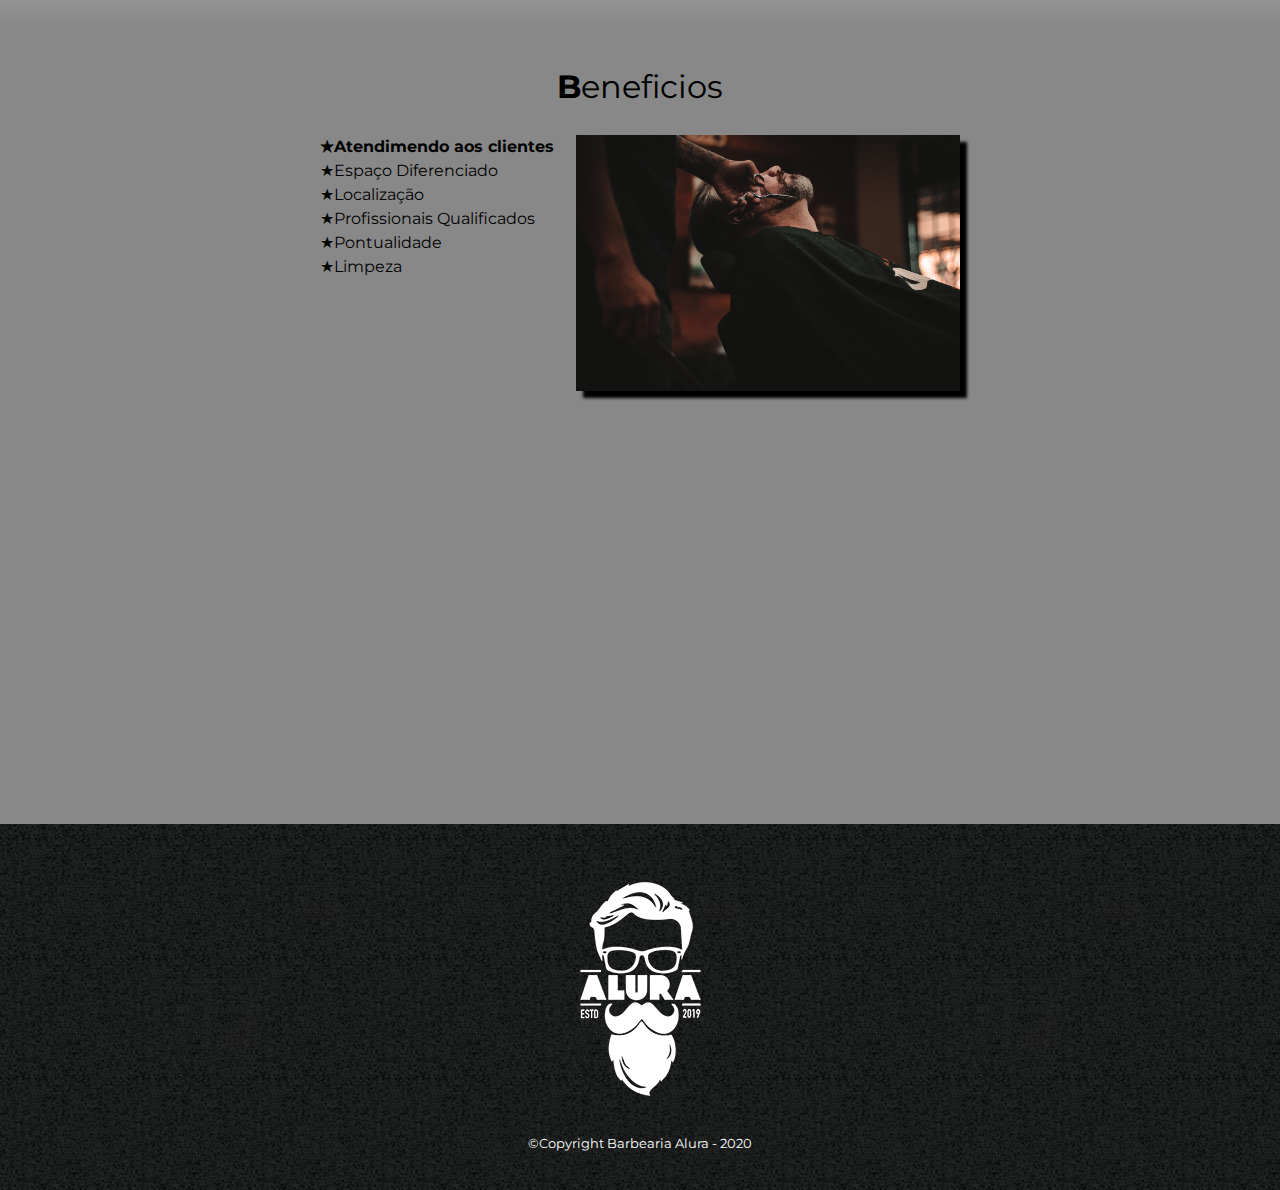
==== commit ae678f93: "curso pt 4" ====
--- a/index.html
+++ b/index.html
@@ -2,7 +2,9 @@
 <html lang="pt-br">
     <head>
         <meta charset="UTF-8" />
+        <meta name="viewport" content="width=device-width">
         <title>Barbearia Alura</title>
+        <link rel="icon" href="favicon.ico" type="image/x-icon">
         <link rel="stylesheet" href="css/reset.css">
         <link rel="stylesheet" href="css/style.css">
         <link href="https://fonts.googleapis.com/css?family=Montserrat&display=swap" rel="stylesheet">
@@ -54,7 +56,7 @@
                 </ul><img src="img/beneficios.jpg" class="imagem-beneficio">
             </div>
             <div class="video">
-                <iframe width="560" height="315" src="https://www.youtube.com/embed/wcVVXUV0YUY" frameborder="0" allow="accelerometer; autoplay; encrypted-media; gyroscope; picture-in-picture" allowfullscreen></iframe>
+                <iframe width="100%" height="315" src="https://www.youtube.com/embed/wcVVXUV0YUY" frameborder="0" allow="accelerometer; autoplay; encrypted-media; gyroscope; picture-in-picture" allowfullscreen></iframe>
             </div>
         </section>
 
--- a/css/style.css
+++ b/css/style.css
@@ -171,6 +171,8 @@
     font-size: 2em;
     margin: 0 0 1em;
     clear: left;
+    color: rgba(0, 0, 0, 0.3);
+    text-shadow: 0.3px 0.3px #000000;
 }
 
 .titulo-principal::first-letter{
@@ -215,6 +217,13 @@
 
 .imagem-beneficio{
     width: 60%;
+    opacity: 1;
+    transition: 400ms;
+    box-shadow: 7px 7px 3px #000000;
+}
+
+.imagem-beneficio:hover{
+    opacity: 0.3;
 }
 
 .conteudo-beneficio{
@@ -253,3 +262,24 @@
     width: 560px;
     margin: 2em auto;
 }
+
+@media screen and (max-width: 480px){  /* Responsivel */
+    .caixa, .principal, .conteudo-beneficio, .mapa-conteudo, .video{
+        width: auto;
+    }
+    h1{
+        text-align: center;
+    }
+
+    nav{
+        position: static;
+    }
+    
+    .lista-beneficio{
+        width: 100%;
+    }
+
+    .imagem-beneficio{
+        width: 100%;
+    }
+}
